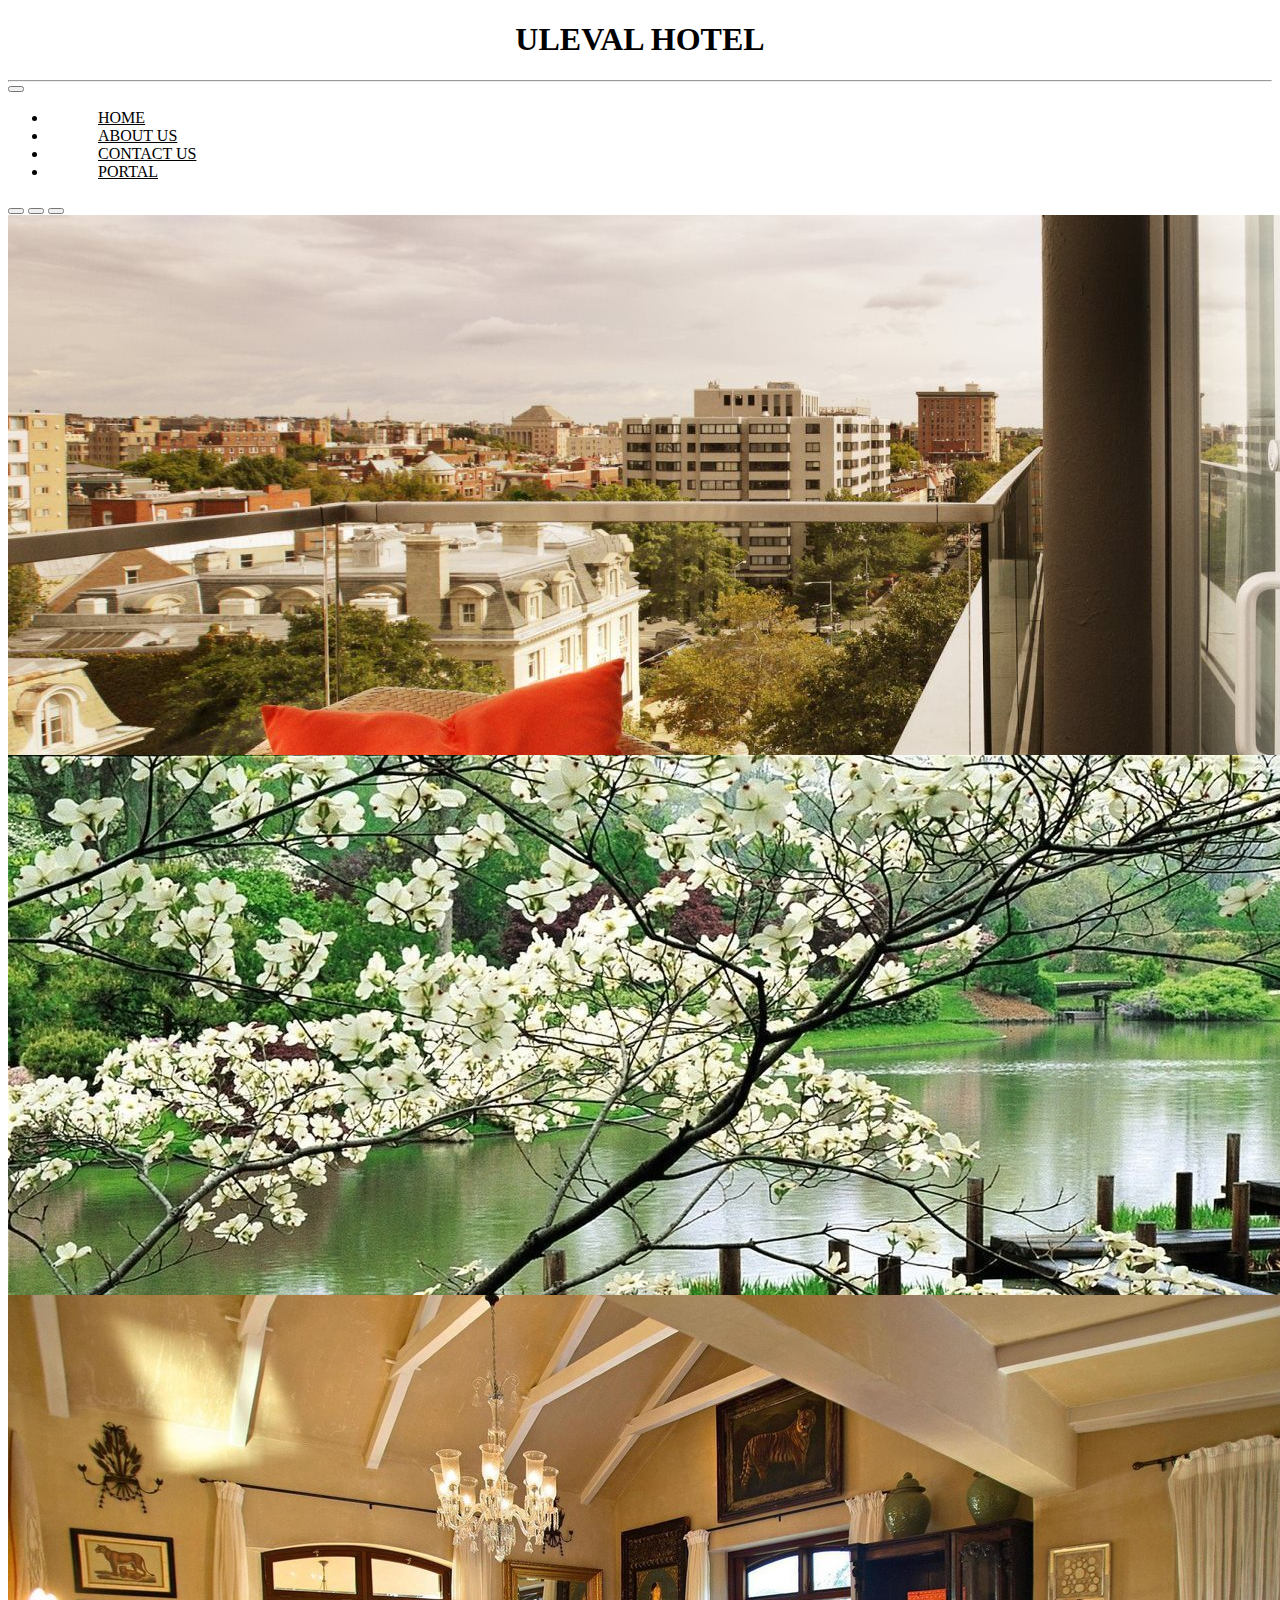
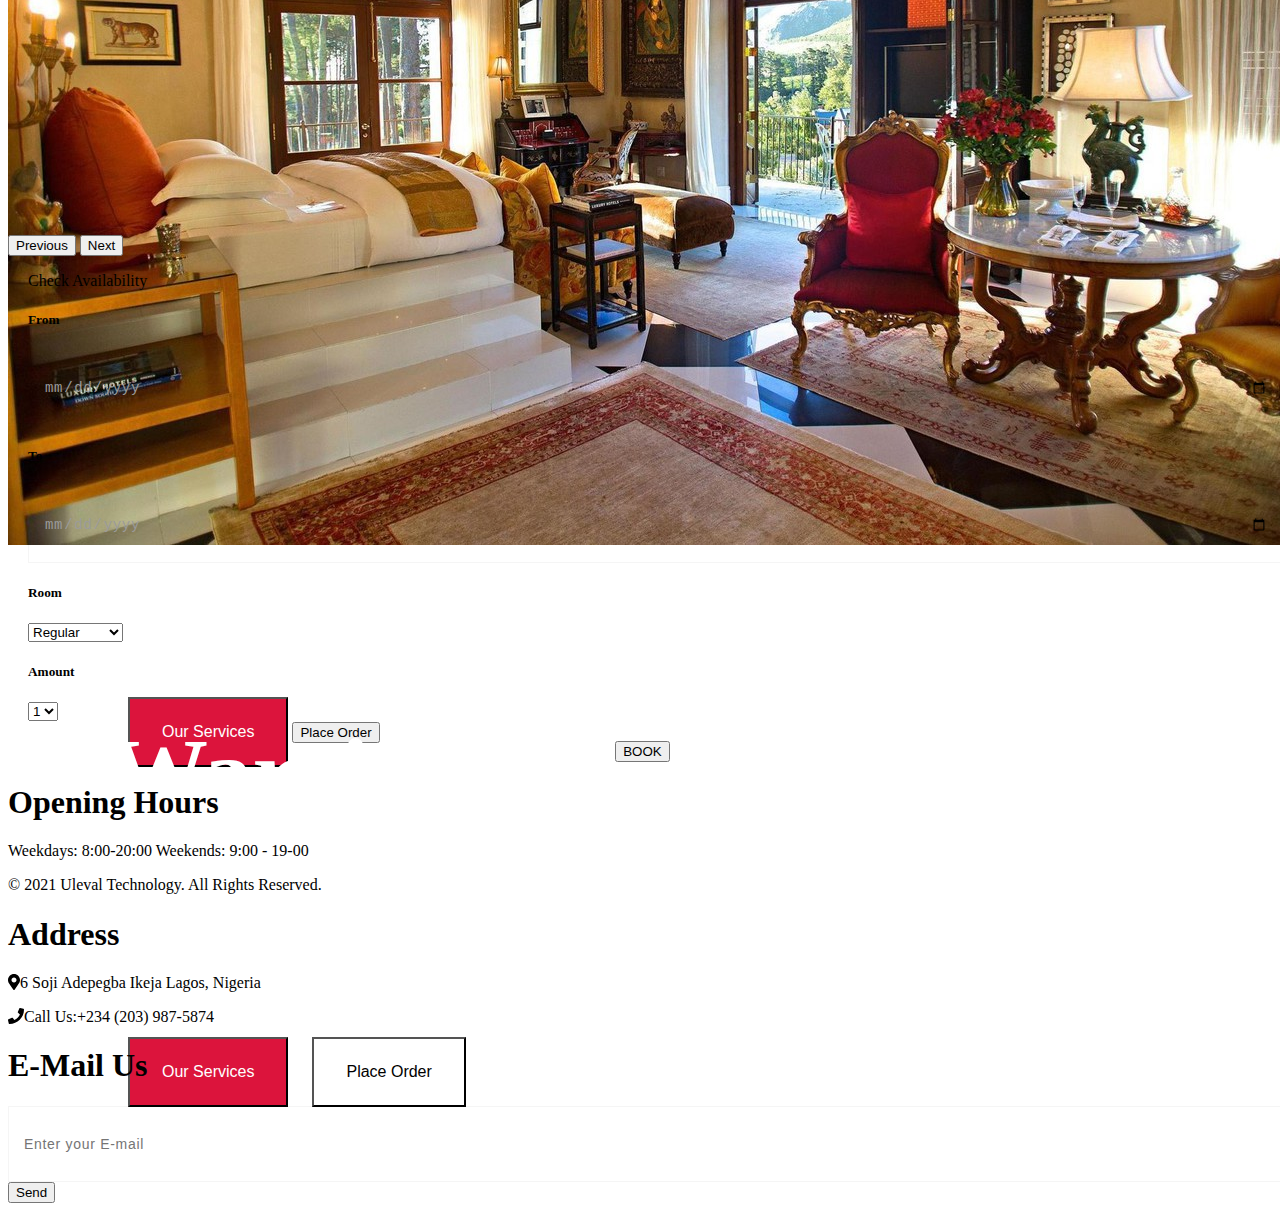
==== index.html @ fcd3ff40 "initial commit" ====
<!DOCTYPE html>
<html lang="en">
<head>
   <meta charset="UTF-8">
   <meta http-equiv="X-UA-Compatible" content="IE=edge">
   <meta name="viewport" content="width=device-width, initial-scale=1.0">
   <link rel="stylesheet" href="path/to/font-awesome/css/font-awesome.min.css">
   <script src="https://cdn.jsdelivr.net/npm/bootstrap@5.1.0/dist/js/bootstrap.bundle.min.js" integrity="sha384-U1DAWAznBHeqEIlVSCgzq+c9gqGAJn5c/t99JyeKa9xxaYpSvHU5awsuZVVFIhvj" crossorigin="anonymous"></script>
   <link href="https://cdn.jsdelivr.net/npm/bootstrap@5.1.0/dist/css/bootstrap.min.css" rel="stylesheet" integrity="sha384-KyZXEAg3QhqLMpG8r+8fhAXLRk2vvoC2f3B09zVXn8CA5QIVfZOJ3BCsw2P0p/We" crossorigin="anonymous">
   <link rel="stylesheet" href="styles.css">

   <!-- Font Awesome -->
   <script src="fontawesome-all.js"></script>

   <title>Uleval Hotel</title>

</head>
<body>

   <div class="head pt-3">
      <h1>ULEVAL HOTEL</h1>
      <hr>
   </div>

<!-- <div class="mnb"> -->
    <nav class="navbar navbar-expand-lg navbar-light bg-light sticky-top">
        <div class="container">
            <a class="navbar-brand" href="#"></a>
            <button class="navbar-toggler" type="button" data-toggle="collapse" data-target="#navbarNav" aria-controls="navbarNav" aria-expanded="false" aria-label="Toggle navigation">
                <span class="navbar-toggler-icon"></span>
            </button>
            <nav class="collapse navbar-collapse" id="navbarNav">
                <ul class="navbar-nav ml-auto">
                    <li class="nav-item">
                        <a class="nav-link active" aria-current="page" href="#">HOME</a>
                    </li>
                    <li class="nav-item">
                        <a class="nav-link active" href="about.html">ABOUT US</a>
                    </li>
                    
                    <li class="nav-item">
                        <a class="nav-link active " href="contact.html">CONTACT US</a>
                    </li>
                    <li class="nav-item">
                        <a class="nav-link active " href="#">PORTAL</a>
                    </li>
                </ul>
            </nav>
        </div>
    </nav>



    
    <!-- Crousel -->
    
    <div id="carouselExampleDark" class="carousel carousel-dark slide" data-bs-ride="carousel">
      <div class="carousel-indicators">
        <button type="button" data-bs-target="#carouselExampleDark" data-bs-slide-to="0" class="active" aria-current="true" aria-label="Slide 1"></button>
        <button type="button" data-bs-target="#carouselExampleDark" data-bs-slide-to="1" aria-label="Slide 2"></button>
        <button type="button" data-bs-target="#carouselExampleDark" data-bs-slide-to="2" aria-label="Slide 3"></button>
      </div>
      <div class="carousel-inner">
        <div class="carousel-item active" data-bs-interval="10000">
          <img src="slider5.jpg" class="d-block w-100" alt="...">
          <div class="carousel-caption ">
            <h5>Never give up</h5>
            <p>Some representative placeholder content for the first slide.</p>
            <div class="slider-btn">
                <button class="btn btn-1">Our Services</button>
                <button class="btn btn-2">Place Order</button>
            </div>
          </div>
        </div>
        <div class="carousel-item" data-bs-interval="2000">
          <img src="image (4).jpg" class="d-block w-100" alt="...">
          <div class="carousel-caption d-md-block">
            <h5>Exploring</h5>
            <p>Some representative placeholder content for the second slide.</p>
            <div class="slider-btn">
              <button class="btn btn-1">Our Services</button>
              <button 
              rttclass="btn btn-2">Place Order</button>
          </div>
          </div>
        </div>
        <div class="carousel-item">
          <img src="image (2).jpg" class="d-block w-100" alt="...">
          <div class="carousel-caption d-md-block">
            <h5> Warriors</h5>
            <p>Some representative placeholder content for the third slide.</p>
            <div class="slider-btn">
              <button class="btn btn-1">Our Services</button>
              <button class="btn btn-2">Place Order</button>
          </div>
          </div>
        </div>
      </div>
      <button class="carousel-control-prev" type="button" data-bs-target="#carouselExampleDark" data-bs-slide="prev">
        <span class="carousel-control-prev-icon" aria-hidden="true"></span>
        <span class="visually-hidden">Previous</span>
      </button>
      <button class="carousel-control-next" type="button" data-bs-target="#carouselExampleDark" data-bs-slide="next">
        <span class="carousel-control-next-icon" aria-hidden="true"></span>
        <span class="visually-hidden">Next</span>
      </button>
    </div>
<div class="hotel">
    <div class="overlay align-items-bottom">
      <p class="mb-3 text-light ava">Check Availability</p>
      <div class="row ">
          <div class="col-md-3 col-sm-6">
              <div class="card">
                  <div class="card-header bg-white text-capitalize">
                      <h5>From</h5>
                  </div>
                  <div class="card-body">
                      <div class="form-group">
                          <label for=""></label>
                          <input type="date" class="form-control" name="" id="">
                      </div>
                  </div>
              </div>
          </div>
          <div class="col-md-3 col-sm-6 ">
              <div class="card">
                  <div class="card-header bg-white text-capitalize">
                      <h5>To</h5>
                  </div>
                  <div class="card-body">
                      <div class="form-group">
                          <label for=""></label>
                          <input type="date" class="form-control" name="" id="">
                      </div>
                  </div>
              </div>
          </div>
          <div class="col-md-3 col-sm-6">
              <div class="card">
                  <div class="card-header bg-white text-capitalize">
                      <h5>Room</h5>
                  </div>
                  <div class="card-body">
                      <div class="form-group">
                          <label for=""></label>
                          <select class="form-control" name="" id="" arial-placeholder="select a room">
                              <option value="dddd">Regular</option>
                              <option value="eeeess">Economy</option>
                              <option value="sss">Master suite</option>
                          </select>
                      </div>
                  </div>
              </div>
          </div>
          <div class="col-md-3 col-sm-6">
              <div class="card">
                  <div class="card-header bg-white text-capitalize">
                      <h5>Amount</h5>
                  </div>
                  <div class="card-body">
                      <div class="form-group">
                          <label for=""></label>
                          <select class="form-control" name="" id="" arial-placeholder="">
                              <option value="">1</option>
                              <option value="">2</option>
                              <option value="">3</option>
                              <option value="">4</option>
                              <option value="">5</option>
                          </select>
                          

                      </div>
                  </div>
              </div>
          </div>
      </div>
  </div>
  
  </div>
  <div class="btnr">
    <button type="button" class="btn btn-primary btn-lg">BOOK</button>

  </div>
  
    
  <footer class="px-3 py-5">
        <div class="container-fluid bg-light text-dark p-3">
            <div class="row">
                <div class="col-sm-12 col-md-4 my-4">
                    <div class="first">
                        <h1>Opening Hours</h1>
                        <p>Weekdays: 8:00-20:00 Weekends: 9:00 - 19-00</p>
                        <p>&copy; 2021 Uleval Technology. All  Rights Reserved.</p>
                    </div>
                </div>
                <div class="col-sm-12 col-md-4 my-4">
                    <div class="second">
                        <h1>Address</h1>
                    </div>
                    <p>
                        <i class="fa fa-map-marker-alt" aria-hidden="true"></i><span class="px-2">6 Soji Adepegba Ikeja Lagos, Nigeria</span>
                    </p>
                    <p>
                        <i class="fa fa-phone" aria-hidden="true"></i><span class="px-2">Call Us:+234 (203) 987-5874</span>
                    </p>
                </div>
                <form class="col-sm-12 col-md-4 my-4">
                    <div class="third">
                        <h1>E-Mail Us</h1>
                        <input type="text" placeholder="Enter your E-mail" submit="" class="py-1">
                        <button class="btn btn-primary button-footer mt-3">Send</button>
                    </div>
                </form>
            </div>
        </div>
    </footer>


</body>
</html>
---- styles.css ----
.head{
   text-align: center;
   /* background-color: black; */
   /* color: white; */
   margin-bottom: -15px;
}
.row a{
   text-decoration: none;
   color: black;


}
.jk{
   /* position: absolute; */
   left: 2;
}

.nav-item a{
   /* font-size:x-large; */
   padding-inline: 50px;
   color: black;
   
}






.carousel-item{
   height: 60vh;
   min-height: 500px;
   background: no-repeat scroll center scroll;
   -webkit-background-size:cover;
   background-size: cover;


}
.carousel-item::before{
   content:"" ;
   display:block ;
   position: absolute;
   top: 0;
   left: 0;
   bottom: 0;
   right: 0;
   background-size: black;
   opacity:0.7 ;


}
.carousel-caption{
   bottom: 50px;
   padding-left: 100px;
   padding-right: 100px;
}
.carousel-caption h5{
   color: white;
   font-size: 100px;
   font-weight:  700;
}
.carousel-caption p{
   color: white;
   font-size: 18px;
   top: 2rem;

}
.slider-btn .btn {
   background-color:crimson ;
   color: white;
   border-radius: 0;
   padding: 1.5rem 2rem;
   font-size: 1rem;
   margin-left: 20px;
}
.slider-btn .btn-2{
   color:black;
   background-color: white;
}
.hotel{
   padding: 0;
   margin-left: 20px;
   margin-right: 20px;
   margin-bottom: 20px;
}
.btnr{
   text-align: center;
   margin-bottom: 20px;
   padding-left: 5px;
}

/* footer */
input {
    display: block;
    width: 100%;
    height: 50px;
    padding: 12px 15px;
    font-size: 14px;
    font-weight: 400;
    line-height: 22px;
    color: #9b9b9b;
    background-color: #ffffff;
    border: 1px solid #f5f5f5;
    border-radius: 0;
    letter-spacing: .05em;
}
.button-footer:before{
    content: '';
    position: relative;
    top: -3px;
    bottom: -3px;
    left: -3px;
    right: -3px;
    z-index: 1;
    box-sizing: border-box;
    transition: all 250ms ease-in;
}
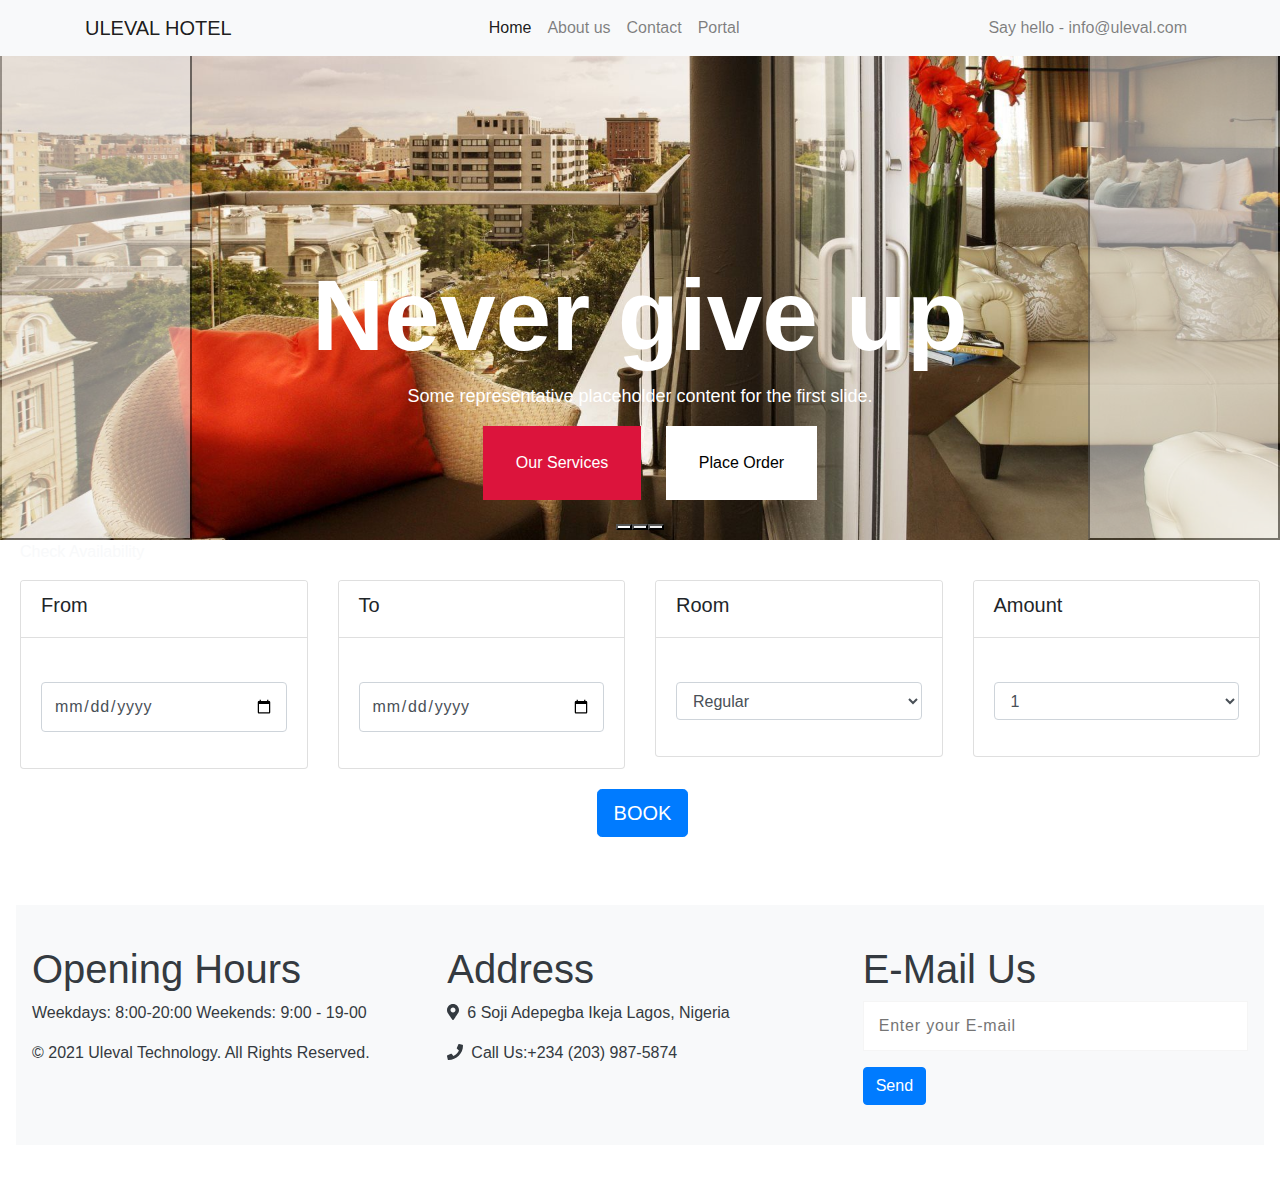
==== commit c63b4057: "update on the navbar of the landing page" ====
--- a/index.html
+++ b/index.html
@@ -7,50 +7,58 @@
    <link rel="stylesheet" href="path/to/font-awesome/css/font-awesome.min.css">
    <script src="https://cdn.jsdelivr.net/npm/bootstrap@5.1.0/dist/js/bootstrap.bundle.min.js" integrity="sha384-U1DAWAznBHeqEIlVSCgzq+c9gqGAJn5c/t99JyeKa9xxaYpSvHU5awsuZVVFIhvj" crossorigin="anonymous"></script>
    <link href="https://cdn.jsdelivr.net/npm/bootstrap@5.1.0/dist/css/bootstrap.min.css" rel="stylesheet" integrity="sha384-KyZXEAg3QhqLMpG8r+8fhAXLRk2vvoC2f3B09zVXn8CA5QIVfZOJ3BCsw2P0p/We" crossorigin="anonymous">
-   <link rel="stylesheet" href="styles.css">
+
+   <link rel="stylesheet" href="css/styles.css">
+   
 
    <!-- Font Awesome -->
-   <script src="fontawesome-all.js"></script>
+   <script src="script/fontawesome-all.js"></script>
+
+   <!-- Bootstrap CSS -->
+   <link rel="stylesheet" href="css/bootstrap.css">
 
    <title>Uleval Hotel</title>
 
 </head>
 <body>
 
-   <div class="head pt-3">
-      <h1>ULEVAL HOTEL</h1>
-      <hr>
-   </div>
-
-<!-- <div class="mnb"> -->
-    <nav class="navbar navbar-expand-lg navbar-light bg-light sticky-top">
+    <!-- nav -->
+    <nav class="navbar navbar-light fixed-top navbar-expand-md bg-light">
         <div class="container">
-            <a class="navbar-brand" href="#"></a>
-            <button class="navbar-toggler" type="button" data-toggle="collapse" data-target="#navbarNav" aria-controls="navbarNav" aria-expanded="false" aria-label="Toggle navigation">
-                <span class="navbar-toggler-icon"></span>
+            <a href="#" class="navbar-brand text-uppercase">
+                uleval hotel
+            </a>
+            <!-- nav button -->
+            <button class="navbar-toggler" type="button" data-toggle="collapse" 
+            data-target="#navLink">
+            <span class="navbar-toggler-icon"></span>
             </button>
-            <nav class="collapse navbar-collapse" id="navbarNav">
-                <ul class="navbar-nav ml-auto">
-                    <li class="nav-item">
-                        <a class="nav-link active" aria-current="page" href="#">HOME</a>
-                    </li>
-                    <li class="nav-item">
-                        <a class="nav-link active" href="about.html">ABOUT US</a>
-                    </li>
-                    
-                    <li class="nav-item">
-                        <a class="nav-link active " href="contact.html">CONTACT US</a>
-                    </li>
-                    <li class="nav-item">
-                        <a class="nav-link active " href="#">PORTAL</a>
+            <div class="collapse  text-center navbar-collapse" id="navLink">
+                <!-- nav link -->
+                <ul class="navbar-nav mx-auto">
+                    <li class="nav-item active">
+                        <a href="index.html" class="nav-link smoothScroll">Home</a>
+                    </li>
+                    <li class="nav-item">
+                        <a href="about.html" class="nav-link smoothScroll">About us</a>
+                    </li>
+                    <li class="nav-item">
+                        <a href="contact.html" class="nav-link smoothScroll">Contact</a>
+                    </li>
+                    <li class="nav-item">
+                        <a href="#" class="nav-link smoothScroll">Portal</a>
                     </li>
                 </ul>
-            </nav>
-        </div>
+                <ul class="nav navbar-nav navbar-right">
+                    <li class="nav-item">
+                        <a href="#email" class="nav-link smoothScroll">
+                            Say hello - info@uleval.com</a>
+                    </li>
+                </ul>
+                <!-- end of nav link -->
+            </div>
+        </div>   
     </nav>
-
-
-
     
     <!-- Crousel -->
     
@@ -62,7 +70,7 @@
       </div>
       <div class="carousel-inner">
         <div class="carousel-item active" data-bs-interval="10000">
-          <img src="slider5.jpg" class="d-block w-100" alt="...">
+          <img src="img/slider5.jpg" class="d-block w-100" alt="...">
           <div class="carousel-caption ">
             <h5>Never give up</h5>
             <p>Some representative placeholder content for the first slide.</p>
@@ -73,7 +81,7 @@
           </div>
         </div>
         <div class="carousel-item" data-bs-interval="2000">
-          <img src="image (4).jpg" class="d-block w-100" alt="...">
+          <img src="img/image (4).jpg" class="d-block w-100" alt="...">
           <div class="carousel-caption d-md-block">
             <h5>Exploring</h5>
             <p>Some representative placeholder content for the second slide.</p>
@@ -85,7 +93,7 @@
           </div>
         </div>
         <div class="carousel-item">
-          <img src="image (2).jpg" class="d-block w-100" alt="...">
+          <img src="img/image (2).jpg" class="d-block w-100" alt="...">
           <div class="carousel-caption d-md-block">
             <h5> Warriors</h5>
             <p>Some representative placeholder content for the third slide.</p>
@@ -216,5 +224,7 @@
     </footer>
 
 
+    <script src="script/bootstrap.js"></script>
+<script src="script/script.js"></script>
 </body>
 </html>--- a/css/styles.css
+++ b/css/styles.css
@@ -0,0 +1,118 @@
+
+.head{
+   text-align: center;
+   /* background-color: black; */
+   /* color: white; */
+   margin-bottom: -15px;
+}
+.row a{
+   text-decoration: none;
+   color: black;
+
+
+}
+.jk{
+   /* position: absolute; */
+   left: 2;
+}
+
+.nav-item a{
+   /* font-size:x-large; */
+   /* padding-inline: 50px; */
+   color: black;
+   
+}
+
+
+
+
+
+
+.carousel-item{
+   height: 60vh;
+   min-height: 500px;
+   background: no-repeat scroll center scroll;
+   -webkit-background-size:cover;
+   background-size: cover;
+
+
+}
+.carousel-item::before{
+   content:"" ;
+   display:block ;
+   position: absolute;
+   top: 0;
+   left: 0;
+   bottom: 0;
+   right: 0;
+   background-size: black;
+   opacity:0.7 ;
+
+
+}
+.carousel-caption{
+   bottom: 50px;
+   padding-left: 100px;
+   padding-right: 100px;
+}
+.carousel-caption h5{
+   color: white;
+   font-size: 100px;
+   font-weight:  700;
+}
+.carousel-caption p{
+   color: white;
+   font-size: 18px;
+   top: 2rem;
+
+}
+.slider-btn .btn {
+   background-color:crimson ;
+   color: white;
+   border-radius: 0;
+   padding: 1.5rem 2rem;
+   font-size: 1rem;
+   margin-left: 20px;
+}
+.slider-btn .btn-2{
+   color:black;
+   background-color: white;
+}
+.hotel{
+   padding: 0;
+   margin-left: 20px;
+   margin-right: 20px;
+   margin-bottom: 20px;
+}
+.btnr{
+   text-align: center;
+   margin-bottom: 20px;
+   padding-left: 5px;
+}
+
+/* footer */
+input {
+    display: block;
+    width: 100%;
+    height: 50px;
+    padding: 12px 15px;
+    font-size: 14px;
+    font-weight: 400;
+    line-height: 22px;
+    color: #9b9b9b;
+    background-color: #ffffff;
+    border: 1px solid #f5f5f5;
+    border-radius: 0;
+    letter-spacing: .05em;
+}
+.button-footer:before{
+    content: '';
+    position: relative;
+    top: -3px;
+    bottom: -3px;
+    left: -3px;
+    right: -3px;
+    z-index: 1;
+    box-sizing: border-box;
+    transition: all 250ms ease-in;
+}